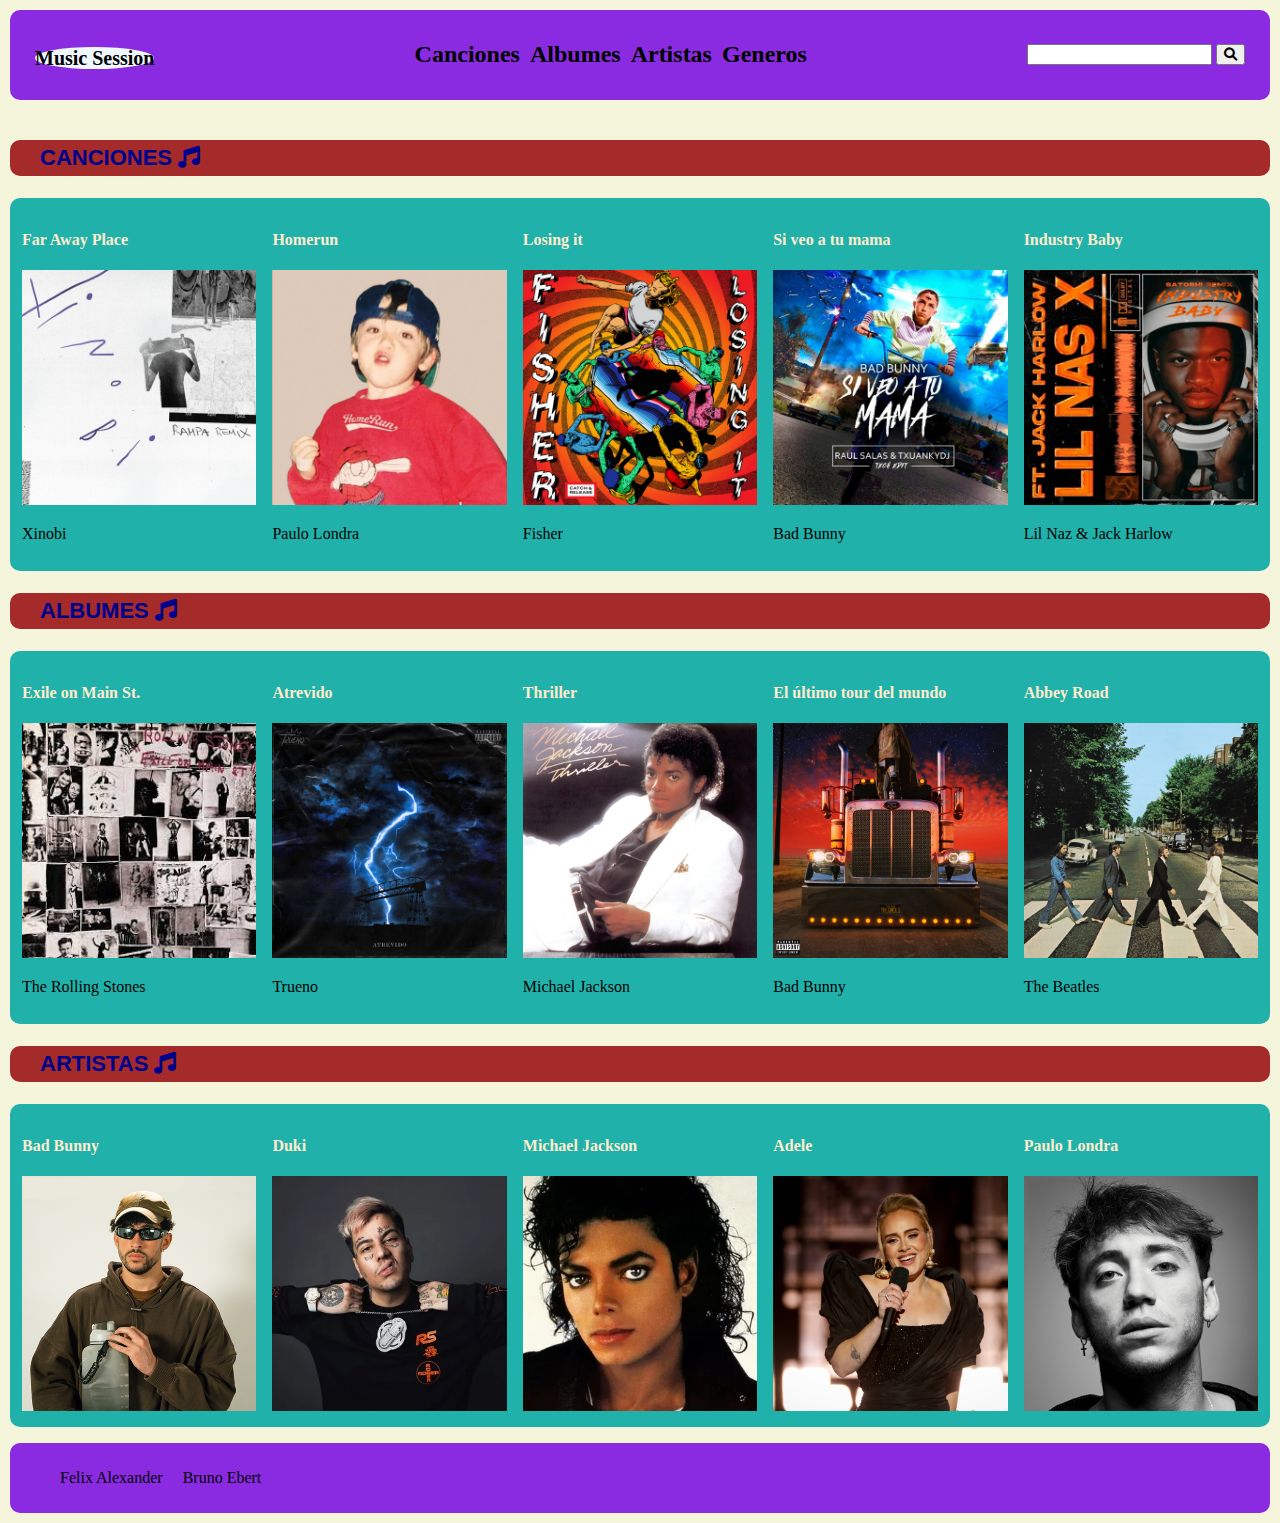
==== index.html @ cff3a19e "terminando las pag de detalles" ====
<!DOCTYPE html>
<html lang="en">

<head>
    <meta charset="UTF-8">
    <meta http-equiv="X-UA-Compatible" content="IE=edge">
    <meta name="viewport" content="width=device-width, initial-scale=1.0">
    <link rel="stylesheet" href="./css/styles.css">
    <link rel="stylesheet" href="https://cdnjs.cloudflare.com/ajax/libs/font-awesome/6.0.0/css/all.min.css">
    <title>Proyecto FA y BE</title>
</head>

<body>
    <header>
        <section class="header">
            <h1><a class="titulo" href="index.html">Music Session</a></h1>
            <ul class="principales">
                <li><a href="#canciones">Canciones</a></li>
                <li><a href="#albumes">Albumes</a></li>
                <li><a href="#artistas">Artistas</a></li>
                <li><a href="generos.html">Generos</a></li>
                
            </ul>
            <form action="search.php" method="get">
                <input type="text" name="usuario" value="">
                <button type="submit"><i class="fa-solid fa-magnifying-glass"></i></button>
            </form>
        </section>
    </header>

    <main>

        <img class="" src="" alt="">
    <section id="canciones">
        <h3>CANCIONES  <i class="fa-solid fa-music"></i></h3>
        <ul class="musica">
            <li>
                <a class="index" href="./detallecanciones.html">
                    <h4>Far Away Place</h4>
                    <img src="./img/FarAwayPlace.jpeg" alt="foto1">
                </a>
                <p>Xinobi</p>
            </li>
            <li>
                <a class="index" href="./detallecanciones.html">
                    <h4>Homerun</h4>
                    <img src="./img/Homerun.jpeg" alt="foto2">
                </a>
                <p>Paulo Londra</p>
            </li>
            <li>
                <a class="index" href="./detallecanciones.html">
                    <h4>Losing it</h4>
                    <img src="./img/LosingIt.jpeg" alt="foto3">
                </a>
                <p>Fisher</p>
            </li>
            <li>
                <a class="index" href="./detallecanciones.html">
                    <h4>Si veo a tu mama</h4>
                    <img src="./img/Si.Veo.A.Tu.Mama.jpeg" alt="foto4">
                </a>
                <p>Bad Bunny</p>
            </li>
            <li>
                <a class="index" href="./detallecanciones.html">
                    <h4>Industry Baby</h4>
                    <img src="./img/IndustryBaby.jpeg" alt="foto5">
                </a>
                <p>Lil Naz & Jack Harlow</p>
            </li>
        </ul>
    </section>

    <section id="albumes">
        <h3>ALBUMES  <i class="fa-solid fa-music"></i></h3>
        <ul class="musica">
            <li>
                <a class="index" href="./detallealbumes.html">
                    <h4>Exile on Main St.</h4>
                    <img src="./img/exile on main st.jpeg" alt="foto6">    
                </a>
                <p>The Rolling Stones</p>
            </li>
            <li>
                <a class="index" href="./detallealbumes.html">
                    <h4>Atrevido</h4>
                    <img src="./img/Atrevido .jpeg" alt="foto7">  
                </a>
                <p>Trueno</p>
            </li>
            <li>
                <a class="index" href="./detallealbumes.html">
                    <h4>Thriller</h4>
                    <img src="./img/Thriller.jpg" alt="foto8">
                </a>
                <p>Michael Jackson</p>
            </li>
            <li>
                <a class="index" href="./detallealbumes.html">
                    <h4>El último tour del mundo</h4>
                    <img src="./img/El ultimo tour del mundo .jpeg" alt="foto9">
                </a>
                <p>Bad Bunny</p>
            </li>
            <li>
                <a class="index" href="./detallealbumes.html">
                    <h4>Abbey Road</h4>
                    <img src="./img/Abbey Road.jpeg" alt="foto10">
                </a>
                <p>The Beatles</p>
            </li>
        </ul>
    </section>

    <section id="artistas">
        <h3>ARTISTAS  <i class="fa-solid fa-music"></i></h3>
        <ul class="musica">
            <li>
                <a class="index" href="./detalleartistas.html">
                    <h4>Bad Bunny</h4>
                    <img src="./img/bad bunny 2.jpeg" alt="foto11">
                </a>
            </li>
            <li>
                <a class="index" href="./detalleartistas.html">
                    <h4>Duki</h4>
                    <img src="./img/Duki.webp" alt="foto12">
                </a>
            </li>
            <li>
                <a class="index" href="./detalleartistas.html">
                    <h4>Michael Jackson</h4>
                    <img src="./img/michael jackson .webp" alt="foto13">
                </a>
            </li>
            <li>
                <a class="index" href="./detalleartistas.html">
                    <h4>Adele</h4>
                    <img src="./img/adele.webp" alt="foto14">
                </a>
            </li>
            <li>
                <a class="index" href="./detalleartistas.html">
                    <h4>Paulo Londra</h4>
                    <img src="./img/paulo londra.jpeg" alt="foto15">
                </a>
            </li>
        </ul>
    </section>

    </main>

    <footer>
        <section class="footer">
            <ul>
                <li>Felix Alexander</li>
                <li>Bruno Ebert</li>
            </ul>
        </section>
    </footer>

</body>

</html>
---- css/styles.css ----
body{
    background-color: beige;
    margin: 10px;
}

.principales{
    list-style: none;
    display: flex;
    font-weight: bold;
    font-family: Cambria, Cochin, Georgia, Times, 'Times New Roman', serif;
}

.principales li{
    margin: 5px;
    font-size: 24px;
}

.header{
    display: flex;
    background-color: blueviolet;
    border-radius: 10px;
    justify-content: space-between;
    align-items: center;
    padding: 5px 25px;
}

.titulo{
    background-color: aliceblue;
    font-size: 20px;
    border-radius: 100%;
    font-family: Cambria, Cochin, Georgia, Times, 'Times New Roman', serif;
}
h3{
    color: darkblue;
    font-size: 22px;
    font-family: -apple-system, BlinkMacSystemFont, 'Segoe UI', Roboto, Oxygen, Ubuntu, Cantarell, 'Open Sans', 'Helvetica Neue', sans-serif;
    background-color: brown;
    padding: 5px 0px;
    padding-left: 30px;
    border-radius: 10px;
}
.musica{
    display: flex;   
    justify-content: space-around;
    max-width: 1430px;
    background-color: lightseagreen;
    list-style: none;
    text-decoration: none;
    padding: 4px;
    border-radius: 10px;
}
a{
    text-decoration: none;
}
header a{
    color: black;
}

a.index{
    color: blanchedalmond;
}
.musica li{
    width: 19%;
    margin: 8px;
    
}
a img{
    width: 100%;
}

.footer{
    display: flex;
    max-width: 1430px;
    background-color: blueviolet;
    border-radius: 10px;

}
.footer ul{
    list-style: none;
    display: flex;
    
}

.footer ul li{
    margin: 10px;
}
/*paginas de detalle*/

.pagdetalles{
    display: flex;
    justify-content: space-around;
    align-items: center;
    background-color: lightseagreen;
    margin: 30px;
    padding: 20px;
    border-radius: 10px;
}
.detalleimg{
    width: 350px;
    border-radius: 5%;
}
.pagdetalles ul{
    list-style: circle;
}
.pagdetalles ul li{
    margin: 30px 0px;
    font-size: 20px;
}
.pagdetalles a{
    color: black;
}
iframe{
    width: 400px;
}
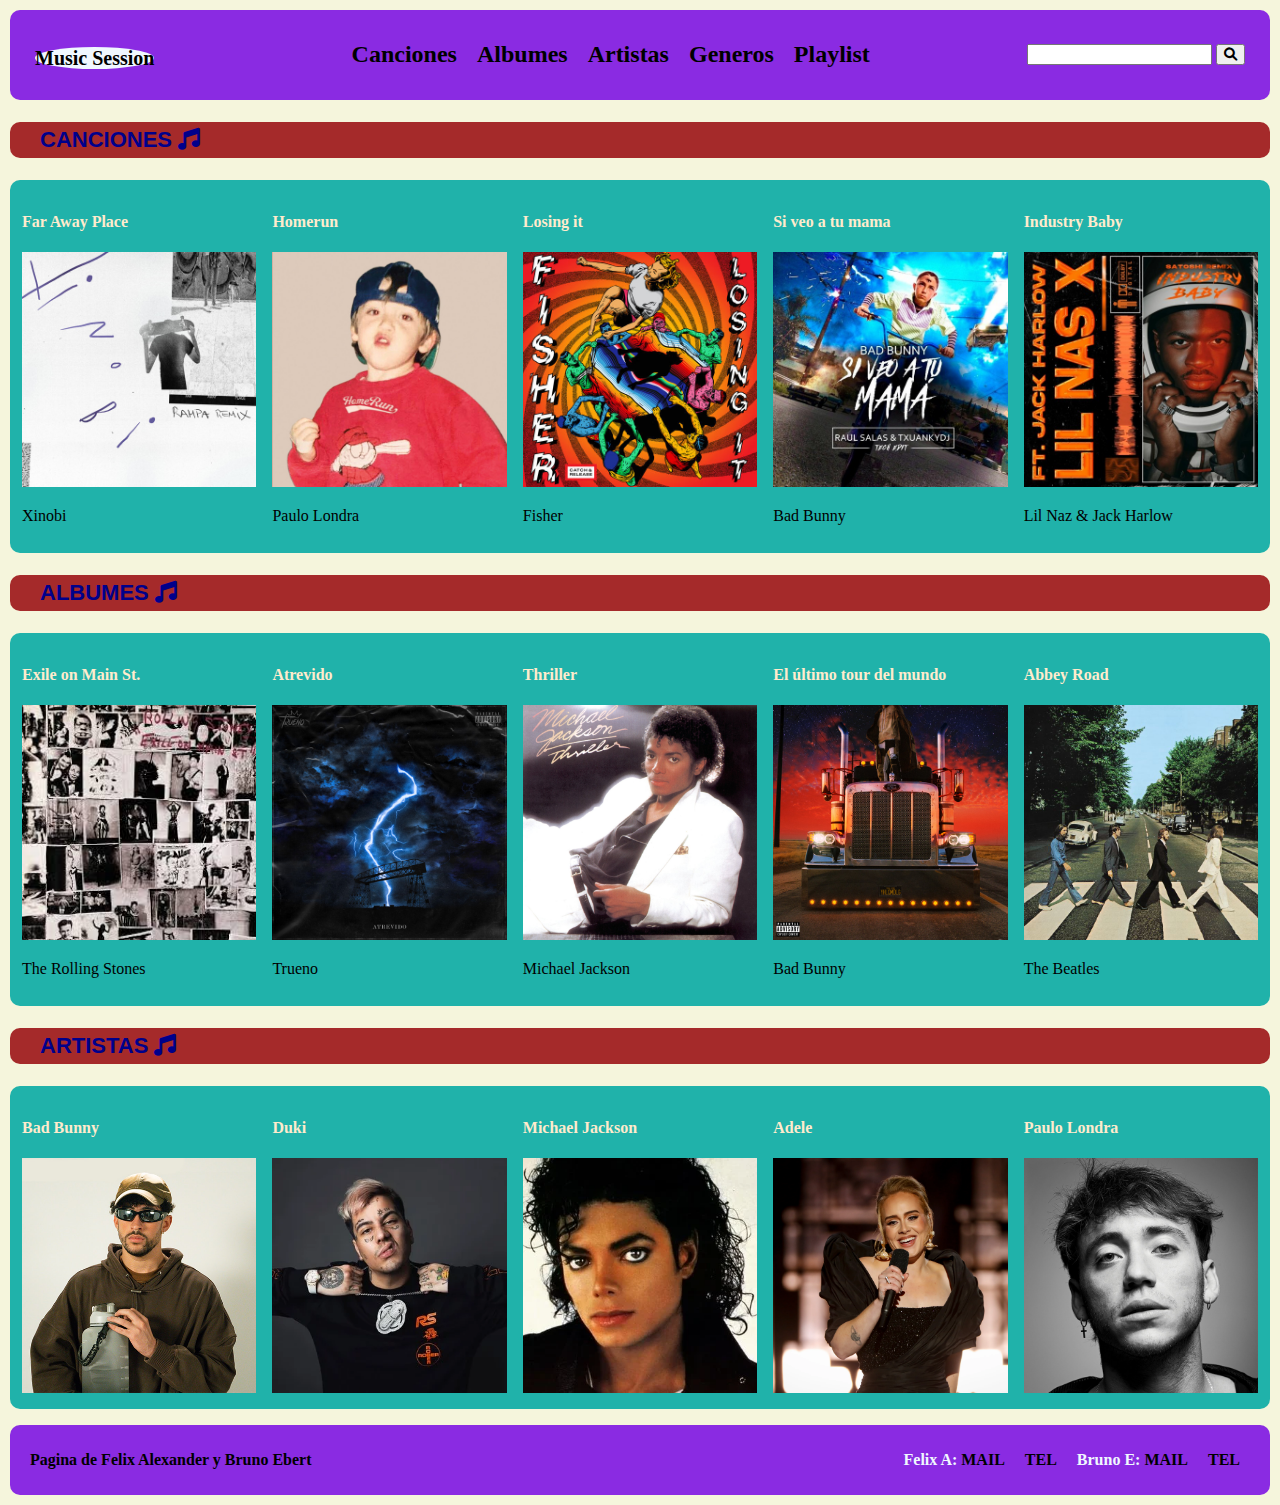
==== commit 0a547ea7: "js" ====
--- a/index.html
+++ b/index.html
@@ -11,26 +11,23 @@
 </head>
 
 <body>
-    <header>
-        <section class="header">
+    <header class="header">
             <h1><a class="titulo" href="index.html">Music Session</a></h1>
             <ul class="principales">
                 <li><a href="#canciones">Canciones</a></li>
                 <li><a href="#albumes">Albumes</a></li>
                 <li><a href="#artistas">Artistas</a></li>
                 <li><a href="generos.html">Generos</a></li>
-                
+                <li><a href="playlist.html">Playlist</a></li>
             </ul>
-            <form action="search.php" method="get">
+            <form action="resultadodebusqueda.html" method="get">
                 <input type="text" name="usuario" value="">
                 <button type="submit"><i class="fa-solid fa-magnifying-glass"></i></button>
             </form>
-        </section>
     </header>
 
-    <main>
+    <main class="paginaprincipal">
 
-        <img class="" src="" alt="">
     <section id="canciones">
         <h3>CANCIONES  <i class="fa-solid fa-music"></i></h3>
         <ul class="musica">
@@ -39,35 +36,35 @@
                     <h4>Far Away Place</h4>
                     <img src="./img/FarAwayPlace.jpeg" alt="foto1">
                 </a>
-                <p>Xinobi</p>
+                <p><a href="detalleartistas.html">Xinobi</a></p>
             </li>
             <li>
                 <a class="index" href="./detallecanciones.html">
                     <h4>Homerun</h4>
                     <img src="./img/Homerun.jpeg" alt="foto2">
                 </a>
-                <p>Paulo Londra</p>
+                <p><a href="./detalleartistas.html">Paulo Londra</a></p>
             </li>
             <li>
                 <a class="index" href="./detallecanciones.html">
                     <h4>Losing it</h4>
                     <img src="./img/LosingIt.jpeg" alt="foto3">
                 </a>
-                <p>Fisher</p>
+                <p><a href="detalleartistas.html">Fisher</a></p>
             </li>
             <li>
                 <a class="index" href="./detallecanciones.html">
                     <h4>Si veo a tu mama</h4>
                     <img src="./img/Si.Veo.A.Tu.Mama.jpeg" alt="foto4">
                 </a>
-                <p>Bad Bunny</p>
+                <p><a href="./detalleartistas.html">Bad Bunny</a></p>
             </li>
             <li>
                 <a class="index" href="./detallecanciones.html">
                     <h4>Industry Baby</h4>
                     <img src="./img/IndustryBaby.jpeg" alt="foto5">
                 </a>
-                <p>Lil Naz & Jack Harlow</p>
+                <p><a href="detalleartistas.html">Lil Naz & Jack Harlow</a></p>
             </li>
         </ul>
     </section>
@@ -80,35 +77,35 @@
                     <h4>Exile on Main St.</h4>
                     <img src="./img/exile on main st.jpeg" alt="foto6">    
                 </a>
-                <p>The Rolling Stones</p>
+                <p><a href="detalleartistas.html">The Rolling Stones</a></p>
             </li>
             <li>
                 <a class="index" href="./detallealbumes.html">
                     <h4>Atrevido</h4>
                     <img src="./img/Atrevido .jpeg" alt="foto7">  
                 </a>
-                <p>Trueno</p>
+                <p><a href="detalleartistas.html">Trueno</a></p>
             </li>
             <li>
                 <a class="index" href="./detallealbumes.html">
                     <h4>Thriller</h4>
                     <img src="./img/Thriller.jpg" alt="foto8">
                 </a>
-                <p>Michael Jackson</p>
+                <p><a href="./detalleartistas.html">Michael Jackson</a></p>
             </li>
             <li>
                 <a class="index" href="./detallealbumes.html">
                     <h4>El último tour del mundo</h4>
                     <img src="./img/El ultimo tour del mundo .jpeg" alt="foto9">
                 </a>
-                <p>Bad Bunny</p>
+                <p><a href="./detalleartistas.html">Bad Bunny</a></p>
             </li>
             <li>
                 <a class="index" href="./detallealbumes.html">
                     <h4>Abbey Road</h4>
                     <img src="./img/Abbey Road.jpeg" alt="foto10">
                 </a>
-                <p>The Beatles</p>
+                <p><a href="">The Beatles</a></p>
             </li>
         </ul>
     </section>
@@ -153,13 +150,16 @@
 
     <footer>
         <section class="footer">
+            <h4>Pagina de Felix Alexander y Bruno Ebert</h4>
             <ul>
-                <li>Felix Alexander</li>
-                <li>Bruno Ebert</li>
+                <li>Felix A:   <a href="mailto:falexander@udesa.edu.ar">MAIL</a></li>
+                <li> <a href="tel:+5491122844081">TEL</a></li>
+                <li>Bruno E:   <a href="mailto:bebert@udesa.edu.ar">MAIL</a></li>
+                <li> <a href="tel:+5491166807476">TEL</a></li>
             </ul>
         </section>
     </footer>
-
+<script src="./js/index.js"></script>
 </body>
 
 </html>--- a/css/styles.css
+++ b/css/styles.css
@@ -11,7 +11,7 @@
 }
 
 .principales li{
-    margin: 5px;
+    margin: 10px;
     font-size: 24px;
 }
 
@@ -49,16 +49,16 @@
     padding: 4px;
     border-radius: 10px;
 }
+
 a{
     text-decoration: none;
-}
-header a{
     color: black;
 }
 
 a.index{
     color: blanchedalmond;
 }
+
 .musica li{
     width: 19%;
     margin: 8px;
@@ -70,20 +70,23 @@
 
 .footer{
     display: flex;
-    max-width: 1430px;
     background-color: blueviolet;
     border-radius: 10px;
-
+    padding: 0px 20px;
+    align-items: center;
+    justify-content: space-between;
 }
 .footer ul{
     list-style: none;
     display: flex;
+}
+.footer ul li{
+    margin: 10px;
+    font-weight: bold;
+    color: aliceblue;
     
 }
 
-.footer ul li{
-    margin: 10px;
-}
 /*paginas de detalle*/
 
 .pagdetalles{
@@ -106,9 +109,65 @@
     margin: 30px 0px;
     font-size: 20px;
 }
+
 .pagdetalles a{
     color: black;
 }
+
 iframe{
     width: 400px;
 }
+
+.generos{
+    display: flex;   
+    justify-content: space-around;
+    max-width: 1430px;
+    background-color: lightseagreen;
+    list-style: none;
+    text-decoration: none;
+    padding: 4px;
+    border-radius: 10px;
+}
+
+.generos li{
+    width: 19%;
+    margin: 8px;
+}
+
+h5{
+    color: darkblue;
+    font-size: 17px;
+    font-family: -apple-system, BlinkMacSystemFont, 'Segoe UI', Roboto, Oxygen, Ubuntu, Cantarell, 'Open Sans', 'Helvetica Neue', sans-serif;
+    background-color: brown;
+    padding: 5px 0px;
+    padding-left: 30px;
+    border-radius: 10px;
+    margin: 10px 15px;
+}
+
+.addplaylist{
+    background-color: aquamarine;
+    color: black;
+    padding: 10px 10px;
+    text-decoration: none;
+    border-color: black;
+    cursor: pointer;
+    font-size: 16px;
+}
+
+/*pag de busqueda*/
+
+.resultadobusqueda{
+    background-color: mediumvioletred;
+    margin: 25px;
+    padding: 1px 20px;
+    border-radius: 10px;
+}
+
+.resultadobusqueda ul{
+    list-style: none;
+}
+.lipadre{
+    font-weight: bold;
+    margin: 5px;
+}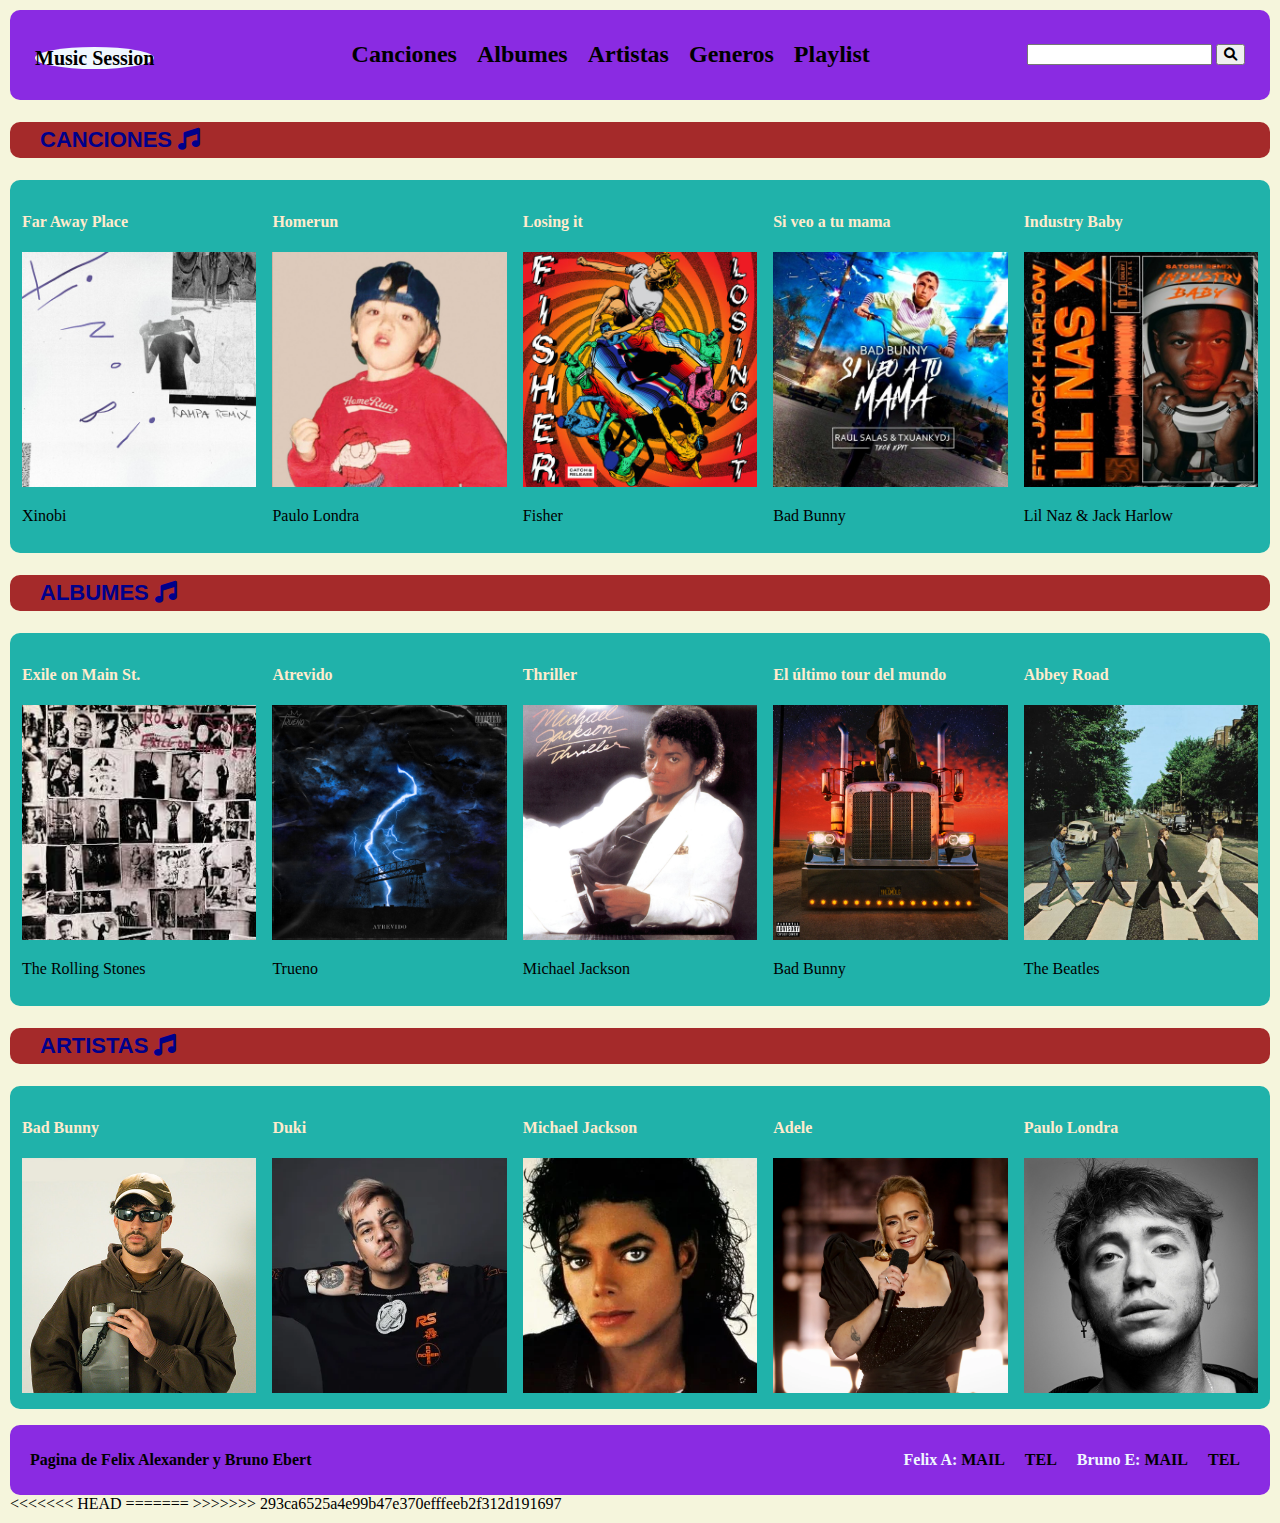
==== commit 0395165b: "Primeros avances playlist" ====
--- a/index.html
+++ b/index.html
@@ -159,7 +159,12 @@
             </ul>
         </section>
     </footer>
+<<<<<<< HEAD
+=======
 <script src="./js/index.js"></script>
+
+>>>>>>> 293ca6525a4e99b47e370efffeeb2f312d191697
 </body>
+<script src="./js/index.js"></script>
 
 </html>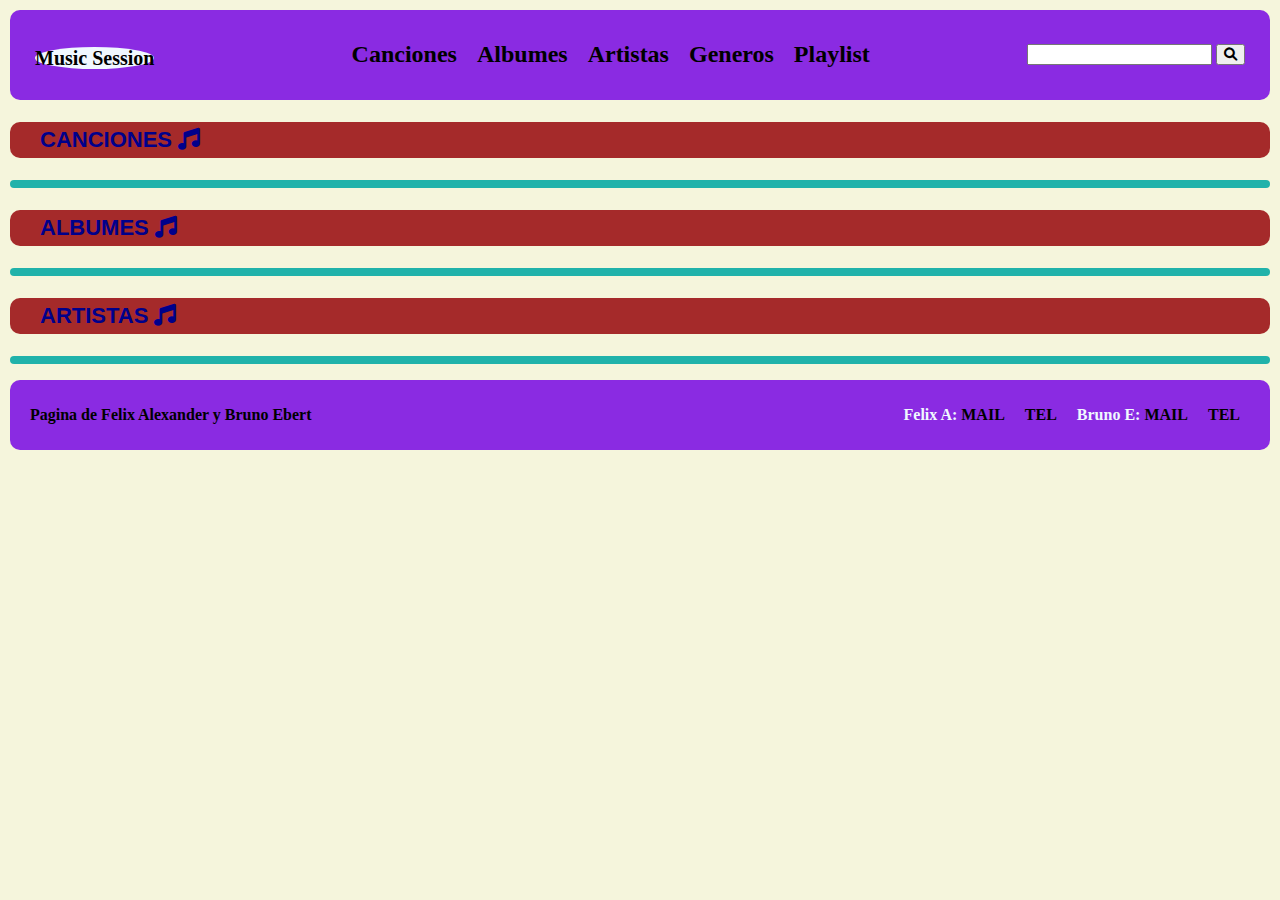
==== commit 62e3302c: "borrando una cosa" ====
--- a/index.html
+++ b/index.html
@@ -21,128 +21,31 @@
                 <li><a href="playlist.html">Playlist</a></li>
             </ul>
             <form action="resultadodebusqueda.html" method="get">
-                <input type="text" name="usuario" value="">
+                <input type="text" name="q" value="">
                 <button type="submit"><i class="fa-solid fa-magnifying-glass"></i></button>
             </form>
     </header>
 
     <main class="paginaprincipal">
 
-    <section id="canciones">
+    <section id="canciones" class="canciones">
         <h3>CANCIONES  <i class="fa-solid fa-music"></i></h3>
         <ul class="musica">
-            <li>
-                <a class="index" href="./detallecanciones.html">
-                    <h4>Far Away Place</h4>
-                    <img src="./img/FarAwayPlace.jpeg" alt="foto1">
-                </a>
-                <p><a href="detalleartistas.html">Xinobi</a></p>
-            </li>
-            <li>
-                <a class="index" href="./detallecanciones.html">
-                    <h4>Homerun</h4>
-                    <img src="./img/Homerun.jpeg" alt="foto2">
-                </a>
-                <p><a href="./detalleartistas.html">Paulo Londra</a></p>
-            </li>
-            <li>
-                <a class="index" href="./detallecanciones.html">
-                    <h4>Losing it</h4>
-                    <img src="./img/LosingIt.jpeg" alt="foto3">
-                </a>
-                <p><a href="detalleartistas.html">Fisher</a></p>
-            </li>
-            <li>
-                <a class="index" href="./detallecanciones.html">
-                    <h4>Si veo a tu mama</h4>
-                    <img src="./img/Si.Veo.A.Tu.Mama.jpeg" alt="foto4">
-                </a>
-                <p><a href="./detalleartistas.html">Bad Bunny</a></p>
-            </li>
-            <li>
-                <a class="index" href="./detallecanciones.html">
-                    <h4>Industry Baby</h4>
-                    <img src="./img/IndustryBaby.jpeg" alt="foto5">
-                </a>
-                <p><a href="detalleartistas.html">Lil Naz & Jack Harlow</a></p>
-            </li>
+            
         </ul>
     </section>
 
     <section id="albumes">
         <h3>ALBUMES  <i class="fa-solid fa-music"></i></h3>
         <ul class="musica">
-            <li>
-                <a class="index" href="./detallealbumes.html">
-                    <h4>Exile on Main St.</h4>
-                    <img src="./img/exile on main st.jpeg" alt="foto6">    
-                </a>
-                <p><a href="detalleartistas.html">The Rolling Stones</a></p>
-            </li>
-            <li>
-                <a class="index" href="./detallealbumes.html">
-                    <h4>Atrevido</h4>
-                    <img src="./img/Atrevido .jpeg" alt="foto7">  
-                </a>
-                <p><a href="detalleartistas.html">Trueno</a></p>
-            </li>
-            <li>
-                <a class="index" href="./detallealbumes.html">
-                    <h4>Thriller</h4>
-                    <img src="./img/Thriller.jpg" alt="foto8">
-                </a>
-                <p><a href="./detalleartistas.html">Michael Jackson</a></p>
-            </li>
-            <li>
-                <a class="index" href="./detallealbumes.html">
-                    <h4>El último tour del mundo</h4>
-                    <img src="./img/El ultimo tour del mundo .jpeg" alt="foto9">
-                </a>
-                <p><a href="./detalleartistas.html">Bad Bunny</a></p>
-            </li>
-            <li>
-                <a class="index" href="./detallealbumes.html">
-                    <h4>Abbey Road</h4>
-                    <img src="./img/Abbey Road.jpeg" alt="foto10">
-                </a>
-                <p><a href="">The Beatles</a></p>
-            </li>
+            
         </ul>
     </section>
 
     <section id="artistas">
         <h3>ARTISTAS  <i class="fa-solid fa-music"></i></h3>
         <ul class="musica">
-            <li>
-                <a class="index" href="./detalleartistas.html">
-                    <h4>Bad Bunny</h4>
-                    <img src="./img/bad bunny 2.jpeg" alt="foto11">
-                </a>
-            </li>
-            <li>
-                <a class="index" href="./detalleartistas.html">
-                    <h4>Duki</h4>
-                    <img src="./img/Duki.webp" alt="foto12">
-                </a>
-            </li>
-            <li>
-                <a class="index" href="./detalleartistas.html">
-                    <h4>Michael Jackson</h4>
-                    <img src="./img/michael jackson .webp" alt="foto13">
-                </a>
-            </li>
-            <li>
-                <a class="index" href="./detalleartistas.html">
-                    <h4>Adele</h4>
-                    <img src="./img/adele.webp" alt="foto14">
-                </a>
-            </li>
-            <li>
-                <a class="index" href="./detalleartistas.html">
-                    <h4>Paulo Londra</h4>
-                    <img src="./img/paulo londra.jpeg" alt="foto15">
-                </a>
-            </li>
+            
         </ul>
     </section>
 
@@ -159,12 +62,11 @@
             </ul>
         </section>
     </footer>
-<<<<<<< HEAD
-=======
+
 <script src="./js/index.js"></script>
+<script src="./js/busqueda.js"></script>
 
->>>>>>> 293ca6525a4e99b47e370efffeeb2f312d191697
 </body>
-<script src="./js/index.js"></script>
+
 
 </html>